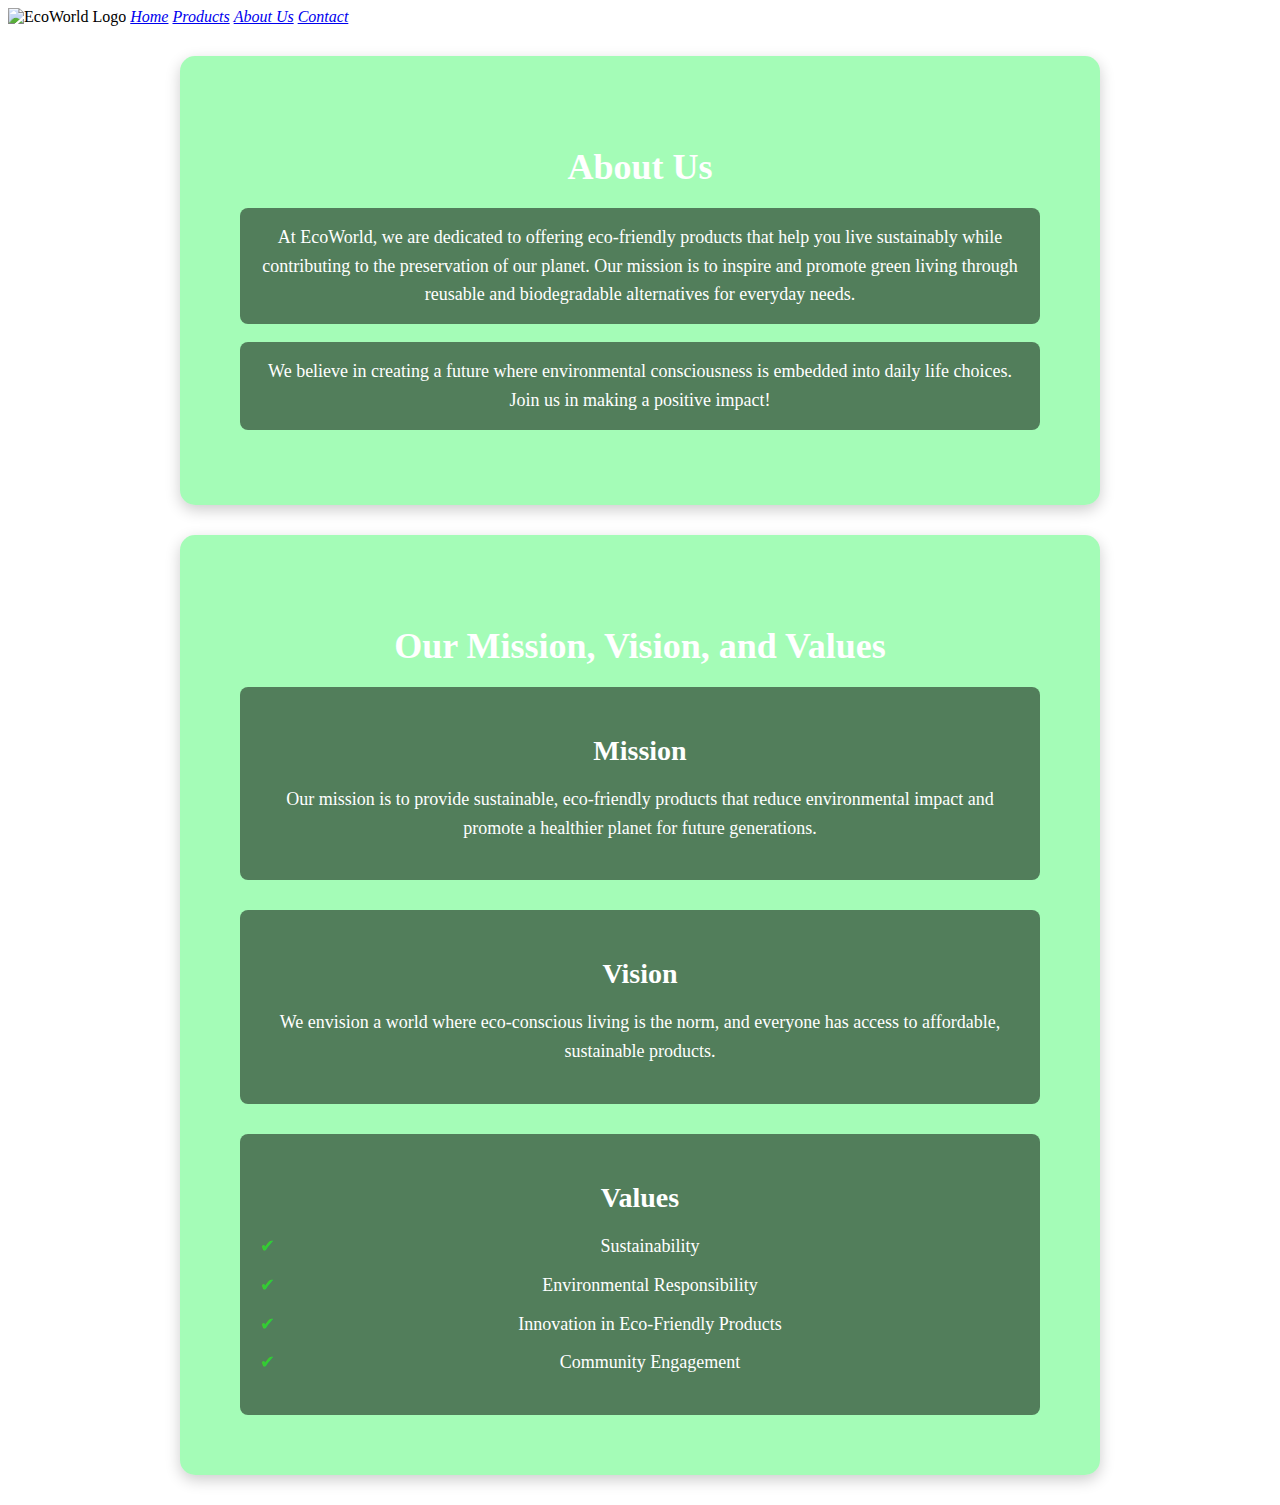
==== about.html @ 3dbb210f "Update about.html" ====
<!DOCTYPE html>
<html lang="en">
<head>
    <link rel="stylesheet" href="style.css">
    <meta charset="UTF-8">
    <meta name="viewport" content="width=device-width, initial-scale=1.0">
    <title>EcoWorld - Preserve the Ecosystem</title>

    <style>
        /* General styling for both sections */
.content {
    padding: 50px 20px;
    text-align: center;
    color: white;
    margin: 30px auto;
    max-width: 800px;
}

/* About Us Section Styling */
.about-section {
    background-image: url(); /* Add your background image here */
    background-size: cover;
    background-position: center;
    background-repeat: no-repeat;
    padding: 60px;
    border-radius: 15px;
    box-shadow: 0 5px 15px rgba(0, 0, 0, 0.2);
    background-color: rgba(24, 247, 72, 0.397);
}

.about-section h2 {
    margin-bottom: 20px;
    font-size: 36px;
}

.about-section p {
    font-size: 18px;
    line-height: 1.6;
    margin-bottom: 15px;
    background-color: rgba(0, 0, 0, 0.5); /* Optional for better text contrast */
    padding: 15px;
    border-radius: 8px;
}

/* Mission, Vision, and Values Section Styling */
.mission-section {
    background-color: rgba(24, 247, 72, 0.397);
    padding: 60px;
    border-radius: 15px;
    color: white;
    box-shadow: 0 5px 15px rgba(0, 0, 0, 0.2);
}

.mission-section h2 {
    font-size: 36px;
    margin-bottom: 20px;
}

.section-content {
    display: flex;
    flex-direction: column;
    gap: 30px;
}

.section-content div {
    background-color: rgba(0, 0, 0, 0.5); /* Background for text contrast */
    padding: 20px;
    border-radius: 8px;
}

.section-content h3 {
    margin-bottom: 10px;
    font-size: 28px;
}

.section-content p,
.section-content ul {
    font-size: 18px;
    line-height: 1.6;
}

.section-content ul {
    list-style-type: none;
    padding: 0;
}

.section-content ul li {
    margin-bottom: 10px;
    position: relative;
    padding-left: 20px;
}

/* Optional list styling with icons */
.section-content ul li::before {
    content: '✔'; /* You can replace this with any icon you like */
    position: absolute;
    left: 0;
    color: #32CD32;
}

    </style>
</head>
<body>

    <nav>
        <li>
            <img src="logo.png" alt="EcoWorld Logo" class="logo">
            <a href="home.html"><i>Home</i></a>
            <a href="products.html"><i>Products</i></a>
            <a href="about.html"><i>About Us</i></a>
            <a href="contact.html"><i>Contact</i></a>
        </li>
    </nav>

   
    <!-- About Us Section -->
<section id="about" class="content about-section">
    <h2>About Us</h2>
    <p class="about">At EcoWorld, we are dedicated to offering eco-friendly products that help you live sustainably while contributing to the preservation of our planet. Our mission is to inspire and promote green living through reusable and biodegradable alternatives for everyday needs.</p>
    <p class="about">We believe in creating a future where environmental consciousness is embedded into daily life choices. Join us in making a positive impact!</p>
</section>

<!-- Mission, Vision, and Values Section -->
<section id="mission-vision-values" class="content mission-section">
    <h2>Our Mission, Vision, and Values</h2>

    <div class="section-content">
        <div class="mission">
            <h3>Mission</h3>
            <p>Our mission is to provide sustainable, eco-friendly products that reduce environmental impact and promote a healthier planet for future generations.</p>
        </div>

        <div class="vision">
            <h3>Vision</h3>
            <p>We envision a world where eco-conscious living is the norm, and everyone has access to affordable, sustainable products.</p>
        </div>

        <div class="values">
            <h3>Values</h3>
            <ul>
                <li>Sustainability</li>
                <li>Environmental Responsibility</li>
                <li>Innovation in Eco-Friendly Products</li>
                <li>Community Engagement</li>
            </ul>
        </div>
    </div>
</section>
    
</body>
</html>
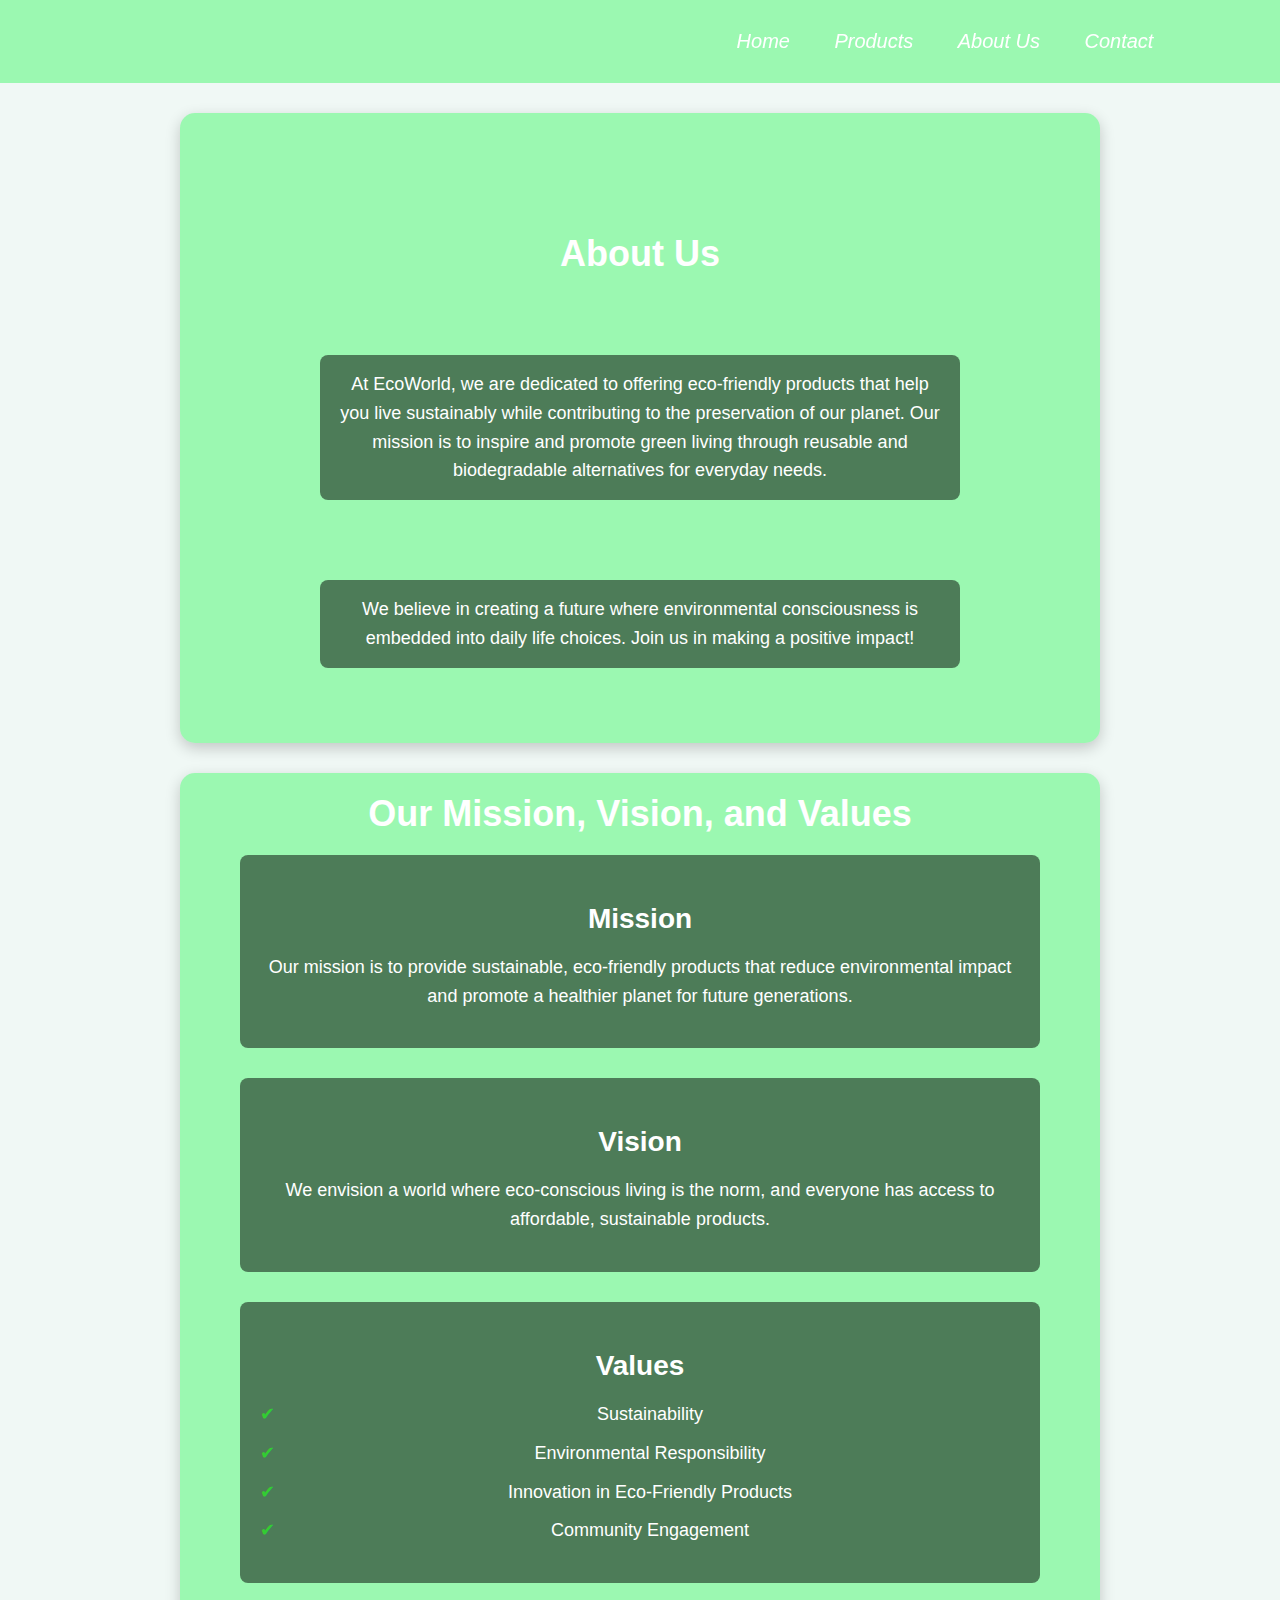
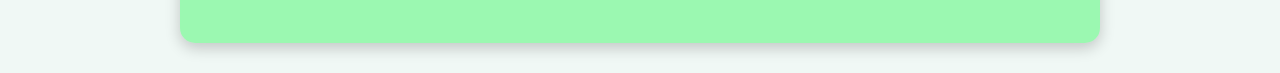
==== commit 2a963e9f: "Update about.html" ====
--- a/about.html
+++ b/about.html
@@ -97,7 +97,24 @@
     left: 0;
     color: #32CD32;
 }
+@media (max-width: 600px)
+/* About Us Section Styling */
+.about-section {
+    background-image: url(); /* Add your background image here */
+    background-size: cover;
+    background-position: center;
+    background-repeat: no-repeat;
+    padding: 5px;
+    border-radius: 15px;
+    box-shadow: 0 5px 15px rgba(0, 0, 0, 0.2);
+    background-color: rgba(24, 247, 72, 0.397);
+}
 
+.about-section h2 {
+    margin-bottom: 20px;
+    font-size: 36px;
+    padding-top: 100px;
+}
     </style>
 </head>
 <body>
--- a/style.css
+++ b/style.css
@@ -0,0 +1,182 @@
+body {
+    font-family: 'Arial', sans-serif;
+    margin: 0;
+    padding: 0;
+    background-color: #f0f8f5;
+    color: #2b2b2b;
+    scroll-behavior: smooth;
+    /* Smooth scrolling */
+    background-image: url('bg2.jpg');
+    background-size: cover;
+    background-position: center;
+    background-repeat: no-repeat;
+}
+
+header {
+    background-color: #228B22;
+    padding: 20px;
+    text-align: center;
+    color: white;
+}
+
+header h1 {
+    margin: 0;
+}
+
+
+
+.logo {
+    position: absolute;
+    top: -33px;
+    left: -10px;
+    width: 150px;
+    /* Adjust size */
+    height: auto;
+}
+
+.bg {
+    width: 1000px;
+}
+
+nav {
+    background-color: rgba(24, 247, 72, 0.397);
+    filter: blur();
+    padding: 30px;
+    text-align: center;
+}
+
+nav a {
+    color: white;
+    margin: 0px 20px;
+    text-decoration: none;
+    font-size: 20px;
+    cursor: pointer;
+}
+
+nav a:hover {
+    text-decoration: underline;
+}
+
+li {
+    list-style-type: none;
+    padding-left: 50%;
+}
+
+.hero {
+    /* background-image: url('bg.jfif'); */
+    height: 60vh;
+    display: flex;
+    justify-content: center;
+    align-items: center;
+    color: white;
+    text-align: center;
+}
+
+.hero h2 {
+    background-color: r;
+}
+
+.hero p {
+    text-align: center;
+}
+
+.hero h2 {
+    font-size: 48px;
+    margin: 0;
+}
+
+.hero p {
+    font-size: 24px;
+    margin-top: 10px;
+}
+
+.content {
+    padding: 50px 20px;
+    text-align: center;
+}
+
+.content h2 {
+    color: white;
+    margin-top: -40px;
+    margin-bottom: 50px;
+}
+
+.product {
+    display: flex;
+    justify-content: center;
+    gap: 30px;
+    margin-top: 30px;
+}
+.product-card {
+    background-color: rgba(24, 247, 72, 0.397);
+    border-radius: 10px;
+    box-shadow: 0 4px 10px rgba(0, 0, 0, 0.1);
+    width: 300px;
+    padding: 20px;
+    text-align: center;
+}
+.product-card img {
+    width: 100%;
+    border-radius: 10px;
+}
+.product-card h3 {
+    margin: 15px 0;
+    color: white;
+}
+.product-card p {
+    font-size: 16px;
+    color: white;
+}
+.buy-btn {
+    background-color: #32CD32;
+    color: white;
+    padding: 10px 20px;
+    border: none;
+    border-radius: 5px;
+    cursor: pointer;
+    font-size: 16px;
+}
+footer {
+    background-color: #228B22;
+    color: white;
+    text-align: center;
+    padding: 10px;
+    margin-top: 30px;
+}
+
+.buy-btn {
+    background-color: #32CD32;
+    color: white;
+    padding: 10px 20px;
+    border: none;
+    border-radius: 5px;
+    cursor: pointer;
+    font-size: 16px;
+}
+
+footer {
+    background-color: #228B22;
+    color: white;
+    text-align: center;
+    padding: 10px;
+    margin-top: 30px;
+}
+
+section {
+    padding: 50px 20px;
+}
+
+.about {
+    color: white;
+    margin: 80px;
+    font-size: 25px;
+}
+
+.content {
+    color: white;
+    margin: 30px;
+}
+
+footer {
+    margin-top: 155px;
+}
